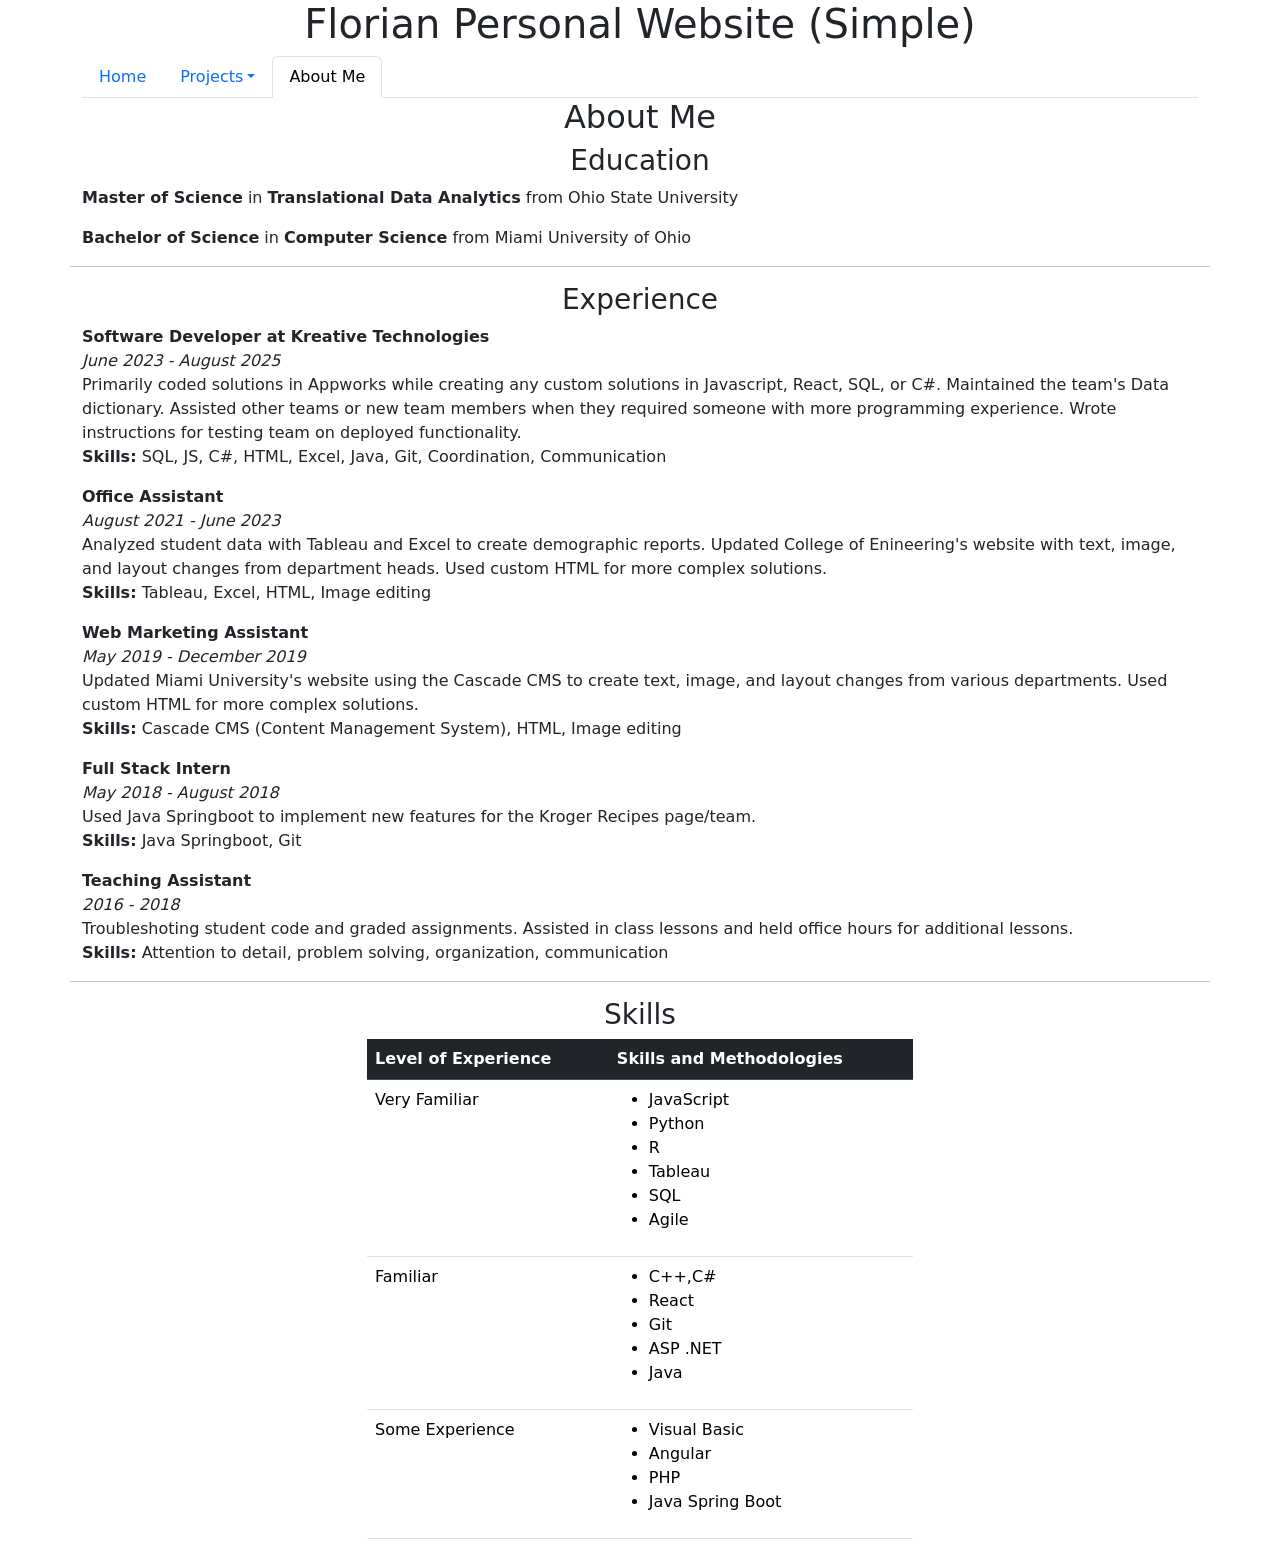
==== code/AboutMe.html @ 86a723e1 "Adding AboutMe page and updating tab links." ====
<!doctype html>
<html lang="en">
<head>
  <title>DnD Calculator</title>
  <meta charset="utf-8">
  <meta name="viewport" content="width=device-width, initial-scale=1">
  <!-- Internal scripts and stylesheets -->
  <link rel="stylesheet" href="css/index.css">

  <!-- External scripts and stylesheets -->
  <link href="https://cdn.jsdelivr.net/npm/bootstrap@5.0.2/dist/css/bootstrap.min.css" rel="stylesheet" integrity="sha384-EVSTQN3/azprG1Anm3QDgpJLIm9Nao0Yz1ztcQTwFspd3yD65VohhpuuCOmLASjC" crossorigin="anonymous">
  <script src="https://cdn.jsdelivr.net/npm/bootstrap@5.0.2/dist/js/bootstrap.bundle.min.js" integrity="sha384-MrcW6ZMFYlzcLA8Nl+NtUVF0sA7MsXsP1UyJoMp4YLEuNSfAP+JcXn/tWtIaxVXM" crossorigin="anonymous"></script>
  <script src="https://code.jquery.com/jquery-3.2.1.slim.min.js" integrity="sha384-KJ3o2DKtIkvYIK3UENzmM7KCkRr/rE9/Qpg6aAZGJwFDMVNA/GpGFF93hXpG5KkN" crossorigin="anonymous"></script>
  <script src="https://cdn.jsdelivr.net/npm/popper.js@1.12.9/dist/umd/popper.min.js" integrity="sha384-ApNbgh9B+Y1QKtv3Rn7W3mgPxhU9K/ScQsAP7hUibX39j7fakFPskvXusvfa0b4Q" crossorigin="anonymous"></script>
  <script src="https://cdn.jsdelivr.net/npm/bootstrap@4.0.0/dist/js/bootstrap.min.js" integrity="sha384-JZR6Spejh4U02d8jOt6vLEHfe/JQGiRRSQQxSfFWpi1MquVdAyjUar5+76PVCmYl" crossorigin="anonymous"></script>
</head>
<body>
<h1 class="center">Florian Personal Website (Simple)</h1>
<div class="container">
  <ul class="nav nav-tabs">
    <li class="nav-item">
      <a class="nav-link" aria-current="page" href="../index.html">Home</a>
    </li>
    <li class="nav-item dropdown">
      <a class="nav-link dropdown-toggle" data-bs-toggle="dropdown" href="#" role="button" aria-expanded="false">Projects</a>
      <ul class="dropdown-menu">
        <li><a class="dropdown-item" href="AU23BingoSheet.html">AU23 Bingo Sheet</a></li>
        <li><a class="dropdown-item" href="DnDCalc.html">DnD Calculator</a></li>
      </ul>
    </li>
    <li class="nav-item">
      <a class="nav-link active" href="#">About Me</a>
    </li>
  </ul>
</div>
<h2 class="center">About Me</h2>
<div class="container" class="vh-100">
  <div class="row">
    <h3 class="center">Education</h3>
  </div>
  <div class="row">
    <p><b>Master of Science</b> in <b>Translational Data Analytics</b> from Ohio State University</p>
    <p><b>Bachelor of Science</b> in <b>Computer Science</b> from Miami University of Ohio</p>
  </div>
  <div class="row">
  <hr class="hr" />
  </div>
  <div class="row">
    <h3 class="center">Experience</h3>
  </div>
  <div class="row">
    <b>Software Developer at Kreative Technologies</b>
    <i>June 2023 - August 2025</i>
    <p>
      Primarily coded solutions in Appworks while creating any custom solutions in Javascript, React, SQL, or C#. Maintained the team's Data dictionary. Assisted other teams or new team members when they required someone with more programming experience. Wrote instructions for testing team on deployed functionality.
      <br>
      <b>Skills:</b> SQL, JS, C#, HTML, Excel, Java, Git, Coordination, Communication
    </p>
    <br>
    <b>Office Assistant</b>
    <i>August 2021 - June 2023</i>
    <p>
      Analyzed student data with Tableau and Excel to create demographic reports. Updated College of Enineering's website with text, image, and layout changes from department heads. Used custom HTML for more complex solutions.
      <br>
      <b>Skills:</b> Tableau, Excel, HTML, Image editing
    </p>
    <br>
    <b>Web Marketing Assistant</b>
    <i>May 2019 - December 2019</i>
    <p>
      Updated Miami University's website using the Cascade CMS to create text, image, and layout changes from various departments. Used custom HTML for more complex solutions.
      <br>
      <b>Skills:</b> Cascade CMS (Content Management System), HTML, Image editing
    </p>
    <br>
    <b>Full Stack Intern</b>
    <i>May 2018 - August 2018</i>
    <p>
      Used Java Springboot to implement new features for the Kroger Recipes page/team.
      <br>
      <b>Skills:</b> Java Springboot, Git
    </p>
    <br>
    <b>Teaching Assistant</b>
    <i>2016 - 2018</i>
    <p>
      Troubleshoting student code and graded assignments. Assisted in class lessons and held office hours for additional lessons.
      <br>
      <b>Skills:</b> Attention to detail, problem solving, organization, communication
    </p>
  </div>
  <div class="row">
  <hr class="hr" />
  </div>
  <div class="row">
    <h3 class="center">Skills</h3>
  </div>
  <div class="row">
    <div class="col-sm-3"></div>
    <div class="col-sm-6 center">
      <table class="table">
        <thead class="table-dark">
          <tr>
            <th scope="col">Level of Experience</th>
            <th scope="col">Skills and Methodologies</th>
          </tr>
        </thead>
        <tbody>
          <tr>
            <td>Very Familiar</td>
            <td>
              <ul>
                <li>JavaScript</li>
                <li>Python</li>
                <li>R</li>
                <li>Tableau</li>
                <li>SQL</li>
                <li>Agile</li>
              </ul>
            </td>
          </tr>
          <tr>
            <td>Familiar</td>
            <td>
              <ul>
                <li>C++,C#</li>
                <li>React</li>
                <li>Git</li>
                <li>ASP .NET</li>
                <li>Java</li>
              </ul>
            </td>
          </tr>
          <tr>
            <td>Some Experience</td>
            <td>
              <ul>
                <li>Visual Basic</li>
                <li>Angular</li>
                <li>PHP</li>
                <li>Java Spring Boot</li>
              </ul>
            </td>
          </tr>
        </tbody>
      </table>
    </div>
    <div class="col-sm-3"></div>
  </div>
</div>
</body>
</html>
---- code/css/index.css ----
.center {
  display: flex;
  justify-content: center;
  align-items: center;
}
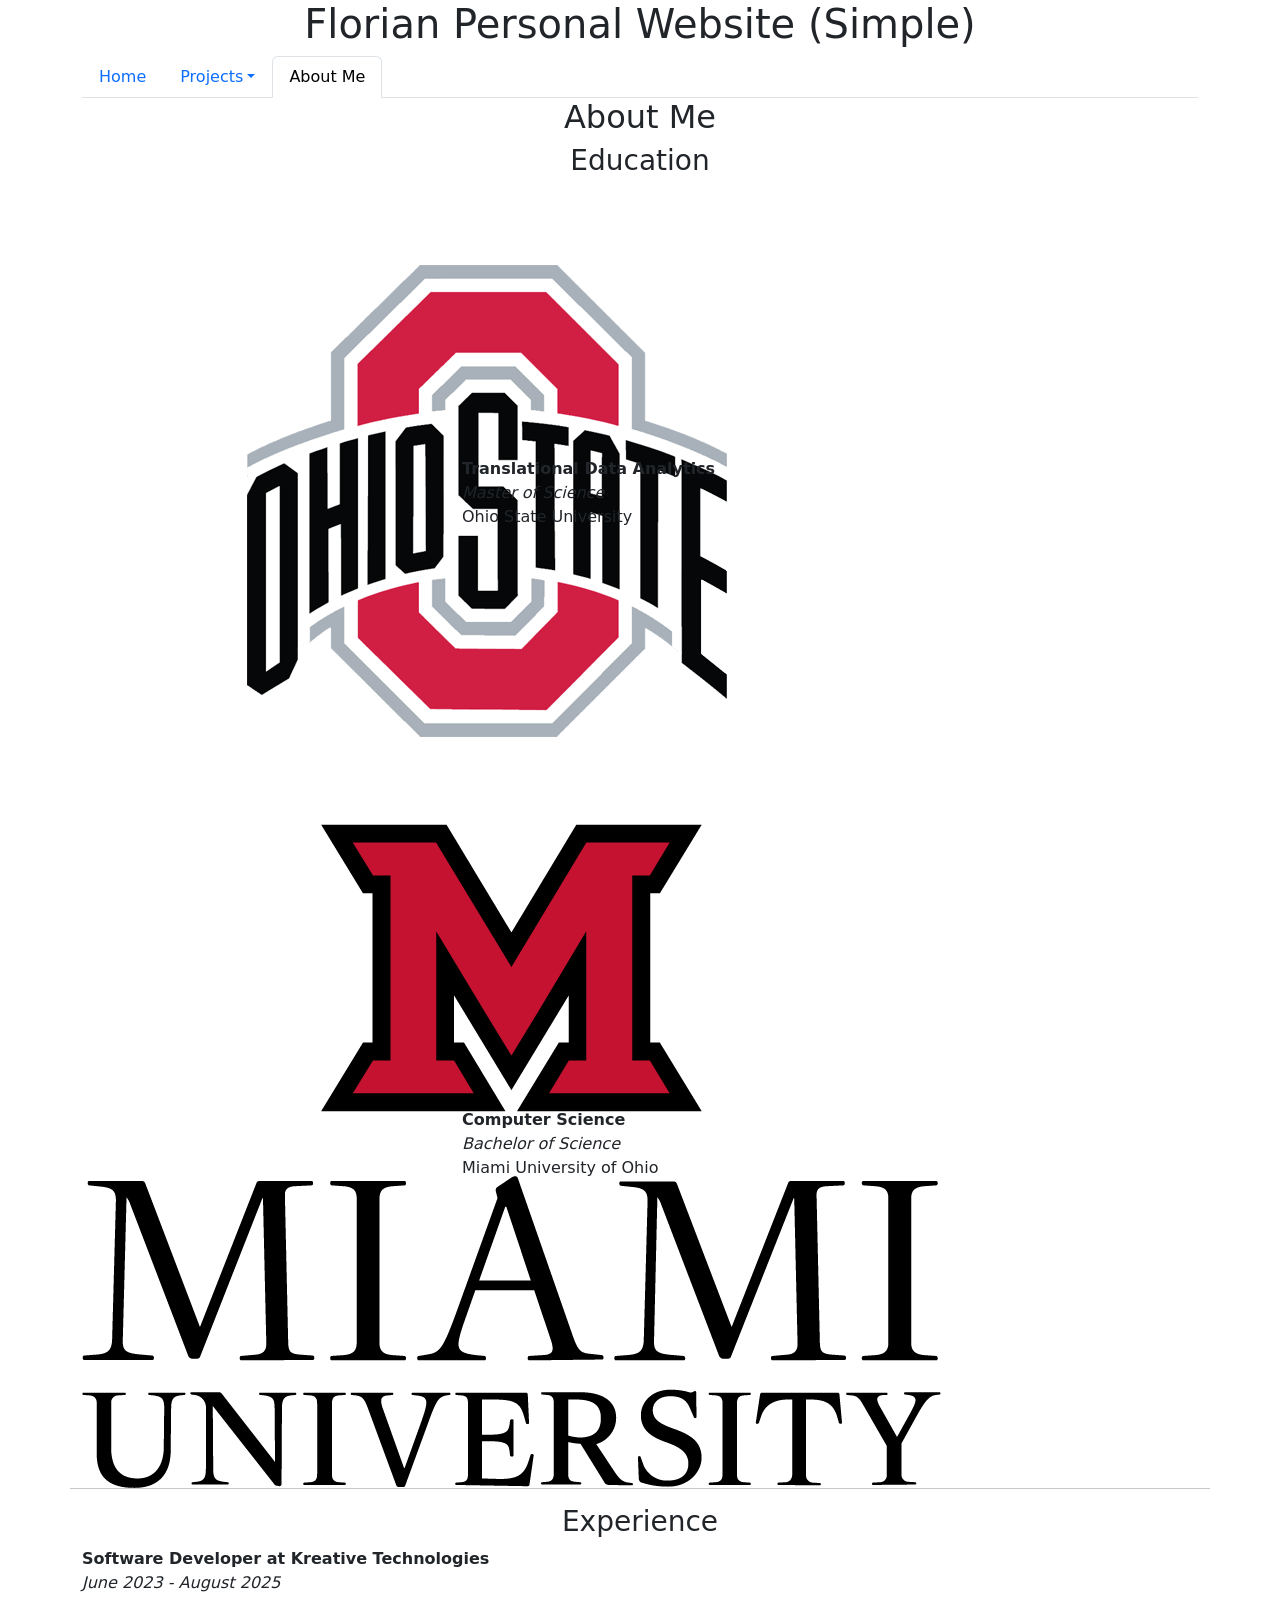
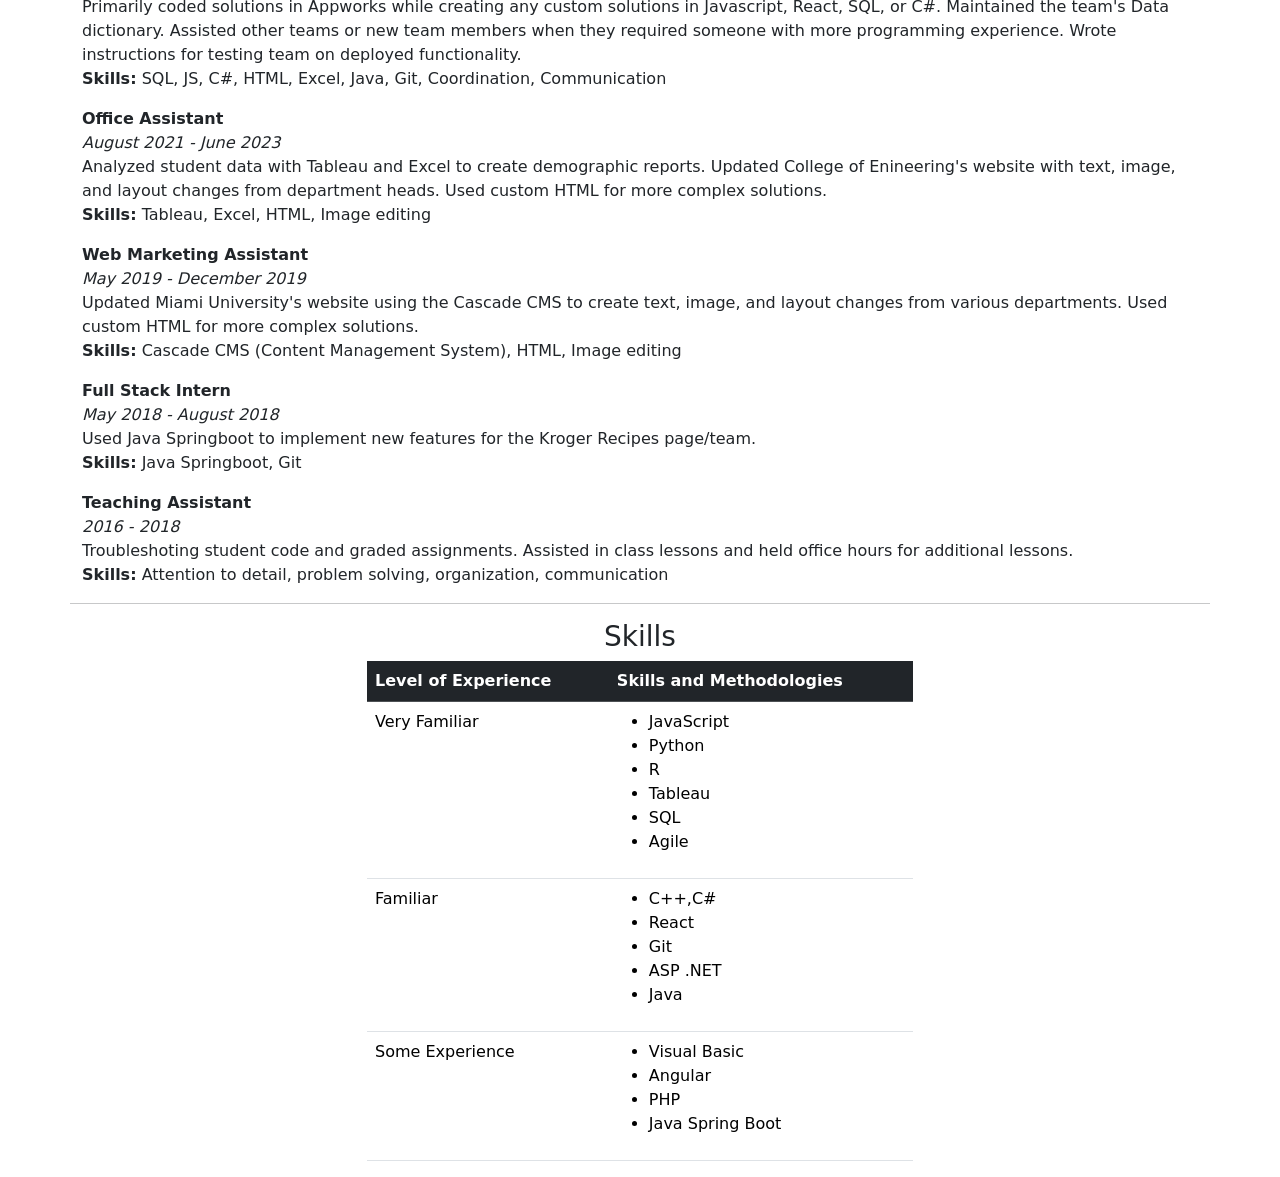
==== commit 8fb75e5f: "Added improved layout for degrees." ====
--- a/code/AboutMe.html
+++ b/code/AboutMe.html
@@ -39,8 +39,32 @@
     <h3 class="center">Education</h3>
   </div>
   <div class="row">
-    <p><b>Master of Science</b> in <b>Translational Data Analytics</b> from Ohio State University</p>
-    <p><b>Bachelor of Science</b> in <b>Computer Science</b> from Miami University of Ohio</p>
+    <div class="col-sm-4">
+      <img class="logo" src="../images/OSULogo-Cropped.png">
+    </div>
+    <div class="col-sm-8 d-flex flex-column justify-content-center">
+      <p>
+      <b>Translational Data Analytics</b>
+      <br>
+      <i>Master of Science</i>
+      <br>
+      Ohio State University
+      </p>
+    </div>
+  </div>
+  <div class="row">
+    <div class="col-sm-4">
+      <img class="logo" src="../images/MiamiUniversityLogo.png">
+    </div>
+    <div class="col-sm-8 d-flex flex-column justify-content-center">
+      <p>
+      <b>Computer Science</b>
+      <br>
+      <i>Bachelor of Science</i>
+      <br>
+      Miami University of Ohio
+      </p>
+    </div>
   </div>
   <div class="row">
   <hr class="hr" />
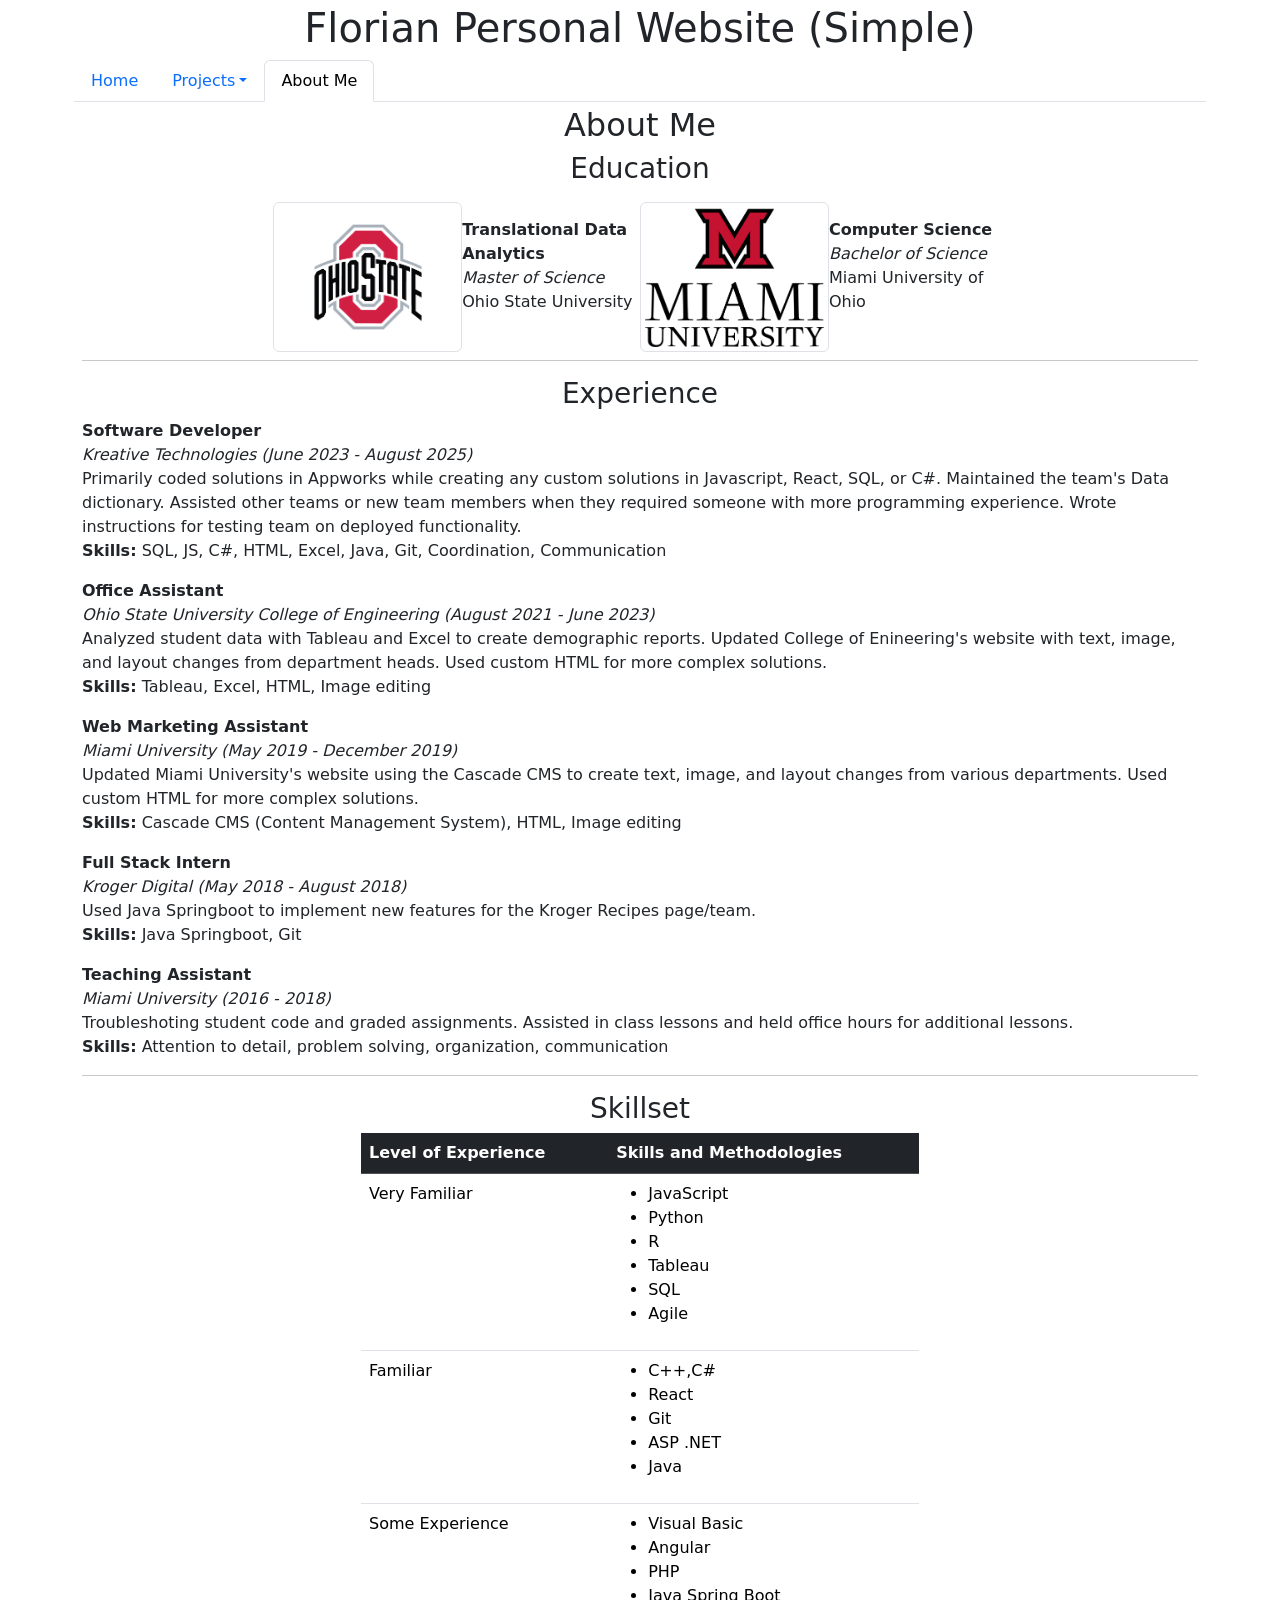
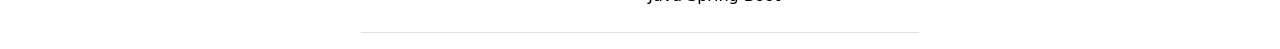
==== commit a6451486: "Added phone responsiveness to AboutMe, BingoSheet, and DnDCalc pages." ====
--- a/code/AboutMe.html
+++ b/code/AboutMe.html
@@ -15,66 +15,68 @@
   <script src="https://cdn.jsdelivr.net/npm/bootstrap@4.0.0/dist/js/bootstrap.min.js" integrity="sha384-JZR6Spejh4U02d8jOt6vLEHfe/JQGiRRSQQxSfFWpi1MquVdAyjUar5+76PVCmYl" crossorigin="anonymous"></script>
 </head>
 <body>
-<h1 class="center">Florian Personal Website (Simple)</h1>
-<div class="container">
-  <ul class="nav nav-tabs">
-    <li class="nav-item">
-      <a class="nav-link" aria-current="page" href="../index.html">Home</a>
-    </li>
-    <li class="nav-item dropdown">
-      <a class="nav-link dropdown-toggle" data-bs-toggle="dropdown" href="#" role="button" aria-expanded="false">Projects</a>
-      <ul class="dropdown-menu">
-        <li><a class="dropdown-item" href="AU23BingoSheet.html">AU23 Bingo Sheet</a></li>
-        <li><a class="dropdown-item" href="DnDCalc.html">DnD Calculator</a></li>
+<div class="container p-1">
+    <div class="row g-0">
+      <h1 class="center center-text">Florian Personal Website (Simple)</h1>
+    </div>
+    <div class="row g-0 justify-content-md-center">
+      <ul class="nav nav-tabs">
+        <li class="nav-item">
+          <a class="nav-link" aria-current="page" href="../index.html">Home</a>
+        </li>
+        <li class="nav-item dropdown">
+          <a class="nav-link dropdown-toggle" data-bs-toggle="dropdown" href="#" role="button" aria-expanded="false">Projects</a>
+          <ul class="dropdown-menu">
+            <li><a class="dropdown-item" href="AU23BingoSheet.html">AU23 Bingo Sheet</a></li>
+            <li><a class="dropdown-item" href="DnDCalc.html">DnD Calculator</a></li>
+          </ul>
+        </li>
+        <li class="nav-item">
+          <a class="nav-link active" href="#">About Me</a>
+        </li>
       </ul>
-    </li>
-    <li class="nav-item">
-      <a class="nav-link active" href="#">About Me</a>
-    </li>
-  </ul>
-</div>
-<h2 class="center">About Me</h2>
-<div class="container" class="vh-100">
-  <div class="row">
+    </div>
+  </div>
+  <div class="container">
+  <div class="row g-0">
+    <h2 class="center">About Me</h2>
+  </div>
+  <div class="row g-0">
     <h3 class="center">Education</h3>
   </div>
-  <div class="row">
+  <div class="row g-0 p-2">
+    <div class="col-sm-2"></div>
     <div class="col-sm-4">
-      <img class="logo" src="../images/OSULogo-Cropped.png">
-    </div>
-    <div class="col-sm-8 d-flex flex-column justify-content-center">
       <p>
-      <b>Translational Data Analytics</b>
-      <br>
-      <i>Master of Science</i>
-      <br>
-      Ohio State University
+        <img class="logo center img-thumbnail" src="../images/OSULogo-Cropped.png">
+        <div class="d-flex flex-column justify-content-center">
+          <b>Translational Data Analytics</b>
+          <i>Master of Science</i>
+          Ohio State University
+        </div>
       </p>
     </div>
-  </div>
-  <div class="row">
     <div class="col-sm-4">
-      <img class="logo" src="../images/MiamiUniversityLogo.png">
-    </div>
-    <div class="col-sm-8 d-flex flex-column justify-content-center">
       <p>
-      <b>Computer Science</b>
-      <br>
-      <i>Bachelor of Science</i>
-      <br>
-      Miami University of Ohio
+        <img class="logo center img-thumbnail" src="../images/MiamiUniversityLogo.png">
+        <div class="vertical">
+          <b>Computer Science</b>
+          <i>Bachelor of Science</i>
+          Miami University of Ohio
+        </div>
       </p>
     </div>
+    <div class="col-sm-2"></div>
   </div>
-  <div class="row">
+  <div class="row g-0">
   <hr class="hr" />
   </div>
-  <div class="row">
+  <div class="row g-0">
     <h3 class="center">Experience</h3>
   </div>
-  <div class="row">
-    <b>Software Developer at Kreative Technologies</b>
-    <i>June 2023 - August 2025</i>
+  <div class="row g-0">
+    <b>Software Developer</b>
+    <i>Kreative Technologies (June 2023 - August 2025)</i>
     <p>
       Primarily coded solutions in Appworks while creating any custom solutions in Javascript, React, SQL, or C#. Maintained the team's Data dictionary. Assisted other teams or new team members when they required someone with more programming experience. Wrote instructions for testing team on deployed functionality.
       <br>
@@ -82,7 +84,7 @@
     </p>
     <br>
     <b>Office Assistant</b>
-    <i>August 2021 - June 2023</i>
+    <i>Ohio State University College of Engineering (August 2021 - June 2023)</i>
     <p>
       Analyzed student data with Tableau and Excel to create demographic reports. Updated College of Enineering's website with text, image, and layout changes from department heads. Used custom HTML for more complex solutions.
       <br>
@@ -90,7 +92,7 @@
     </p>
     <br>
     <b>Web Marketing Assistant</b>
-    <i>May 2019 - December 2019</i>
+    <i>Miami University (May 2019 - December 2019)</i>
     <p>
       Updated Miami University's website using the Cascade CMS to create text, image, and layout changes from various departments. Used custom HTML for more complex solutions.
       <br>
@@ -98,7 +100,7 @@
     </p>
     <br>
     <b>Full Stack Intern</b>
-    <i>May 2018 - August 2018</i>
+    <i>Kroger Digital (May 2018 - August 2018)</i>
     <p>
       Used Java Springboot to implement new features for the Kroger Recipes page/team.
       <br>
@@ -106,20 +108,20 @@
     </p>
     <br>
     <b>Teaching Assistant</b>
-    <i>2016 - 2018</i>
+    <i>Miami University (2016 - 2018)</i>
     <p>
       Troubleshoting student code and graded assignments. Assisted in class lessons and held office hours for additional lessons.
       <br>
       <b>Skills:</b> Attention to detail, problem solving, organization, communication
     </p>
   </div>
-  <div class="row">
+  <div class="row g-0">
   <hr class="hr" />
   </div>
-  <div class="row">
-    <h3 class="center">Skills</h3>
+  <div class="row g-0">
+    <h3 class="center">Skillset</h3>
   </div>
-  <div class="row">
+  <div class="row g-0">
     <div class="col-sm-3"></div>
     <div class="col-sm-6 center">
       <table class="table">
--- a/code/css/index.css
+++ b/code/css/index.css
@@ -2,4 +2,17 @@
   display: flex;
   justify-content: center;
   align-items: center;
+}
+
+.center-text {
+  text-align: center;
+}
+
+.wide-table {
+  overflow-x: auto;
+}
+
+.logo {
+  max-height: 150px;
+  float: left;
 }
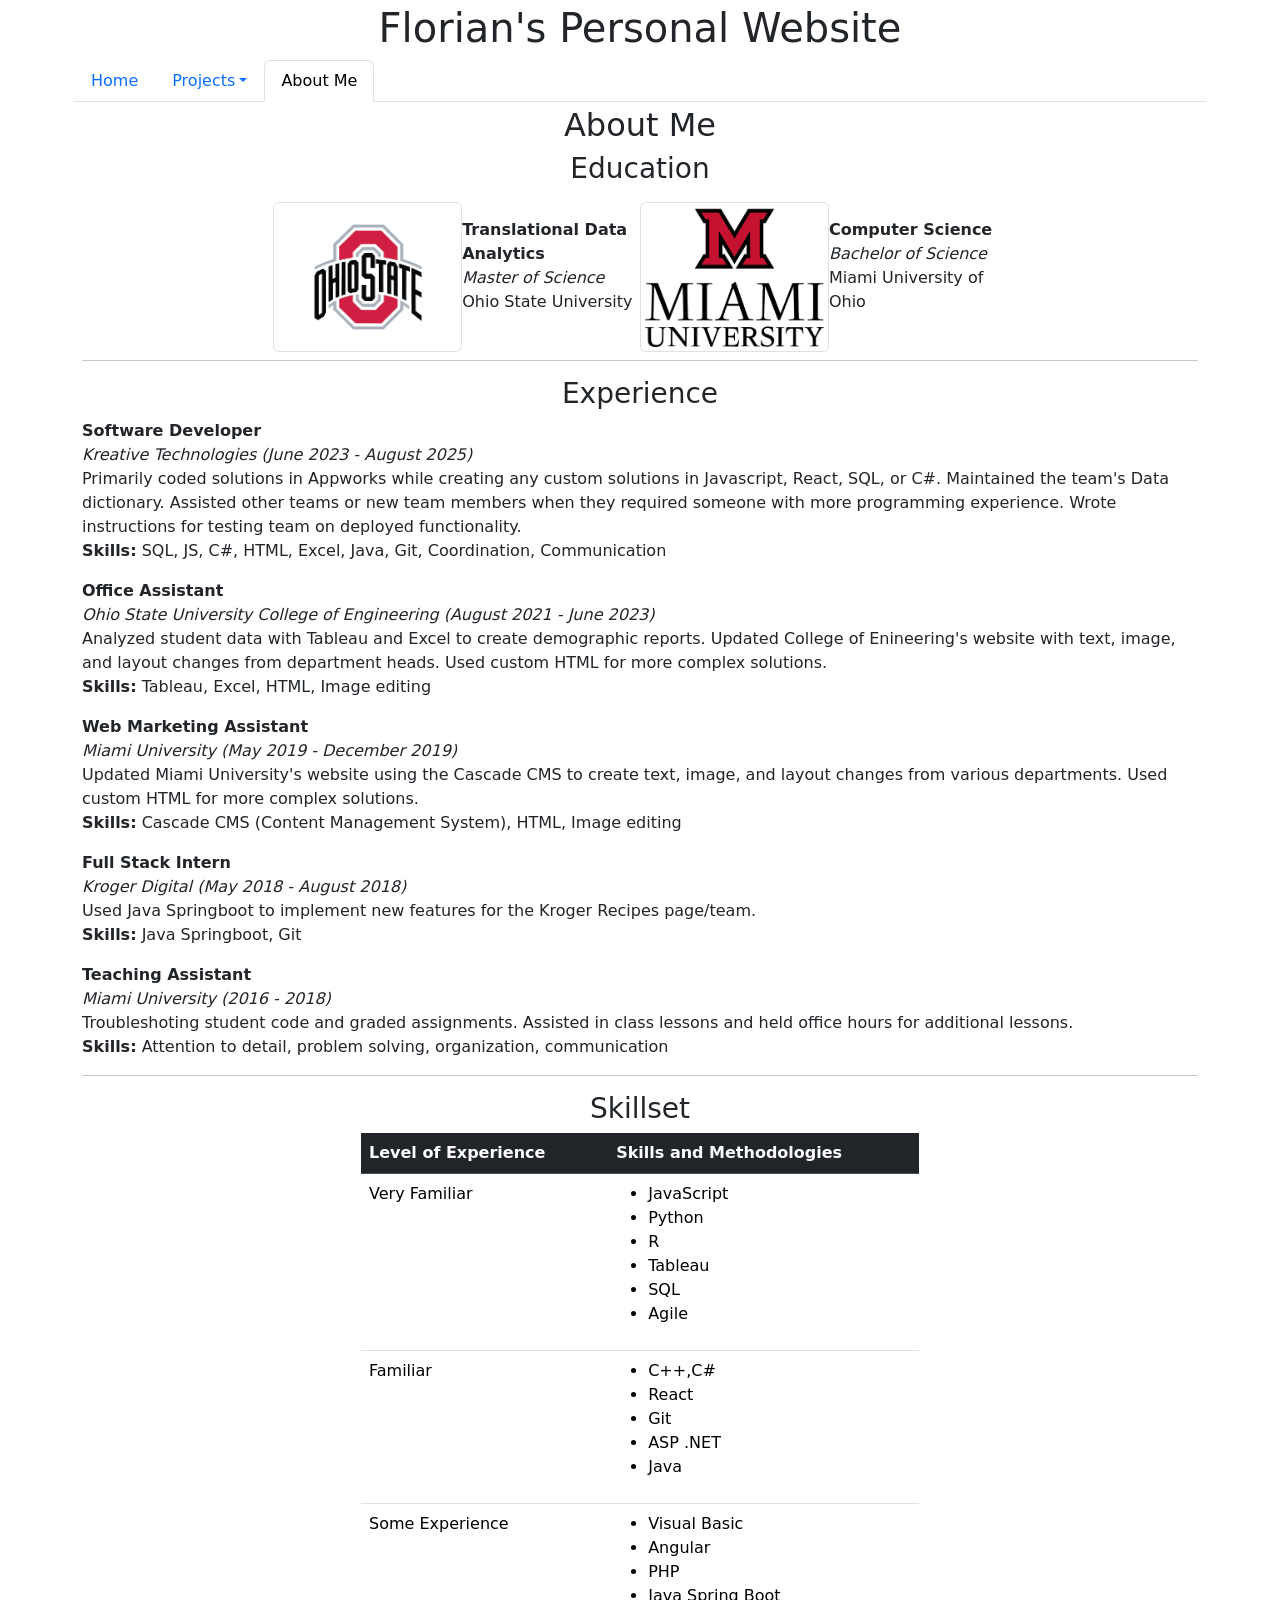
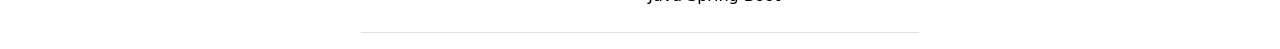
==== commit 6c1b0e82: "Updated page titles and page header." ====
--- a/code/AboutMe.html
+++ b/code/AboutMe.html
@@ -1,7 +1,7 @@
 <!doctype html>
 <html lang="en">
 <head>
-  <title>DnD Calculator</title>
+  <title>About Me</title>
   <meta charset="utf-8">
   <meta name="viewport" content="width=device-width, initial-scale=1">
   <!-- Internal scripts and stylesheets -->
@@ -17,7 +17,7 @@
 <body>
 <div class="container p-1">
     <div class="row g-0">
-      <h1 class="center center-text">Florian Personal Website (Simple)</h1>
+      <h1 class="center center-text">Florian's Personal Website</h1>
     </div>
     <div class="row g-0 justify-content-md-center">
       <ul class="nav nav-tabs">
